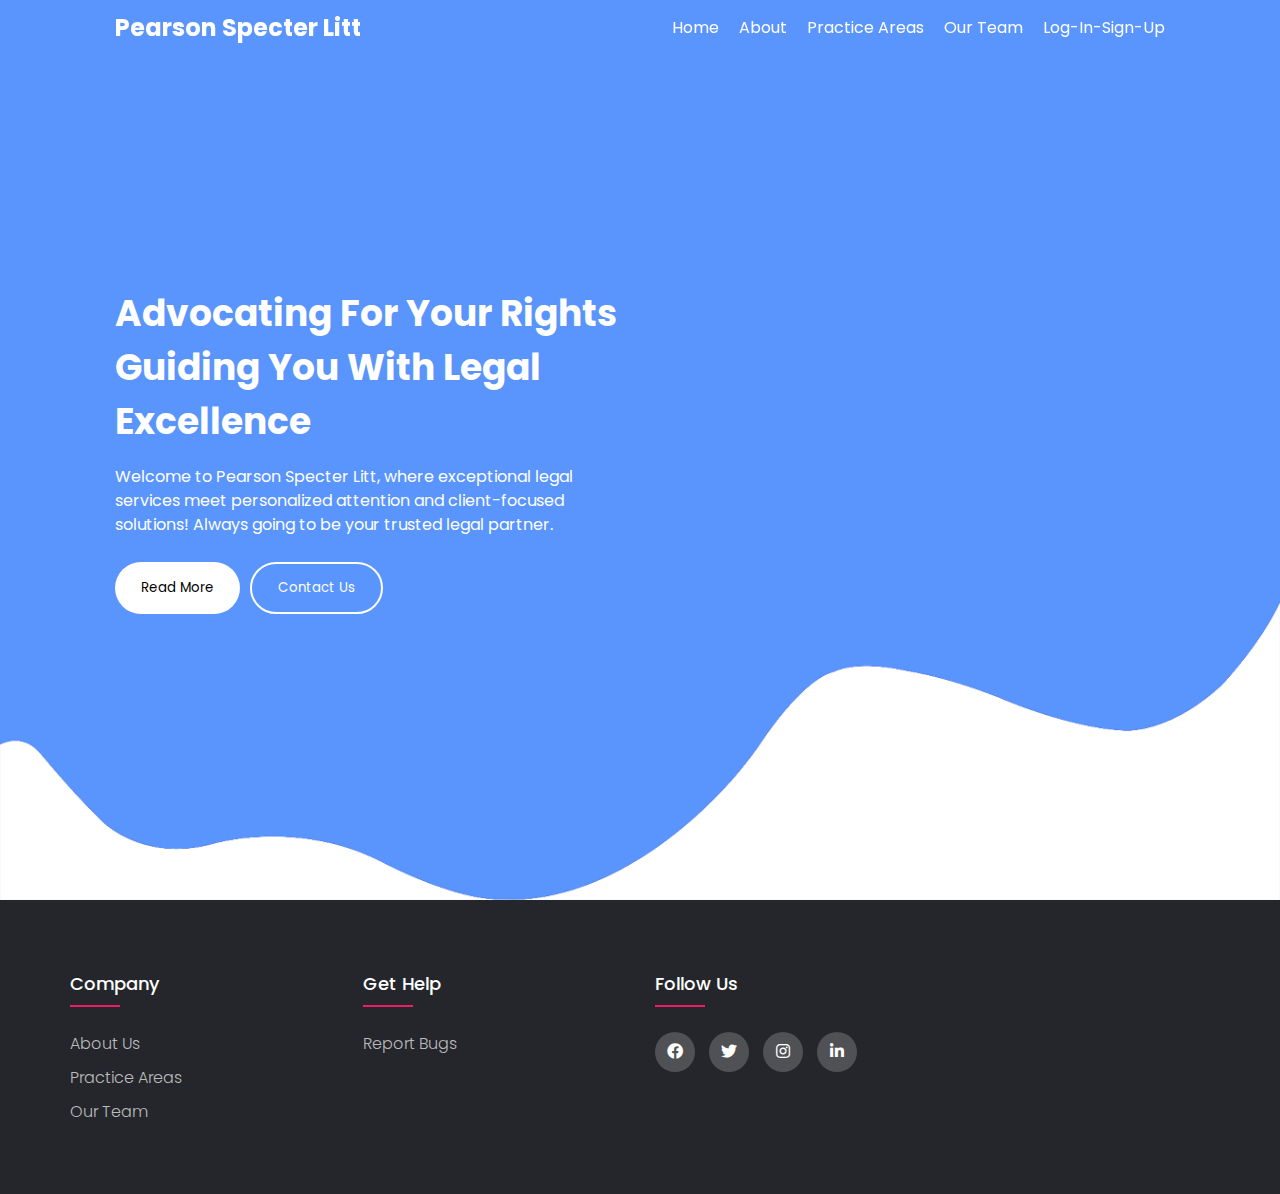
==== index.html @ 1b834b0c "bagong ror" ====
<!DOCTYPE html>
<html lang="en">
  <head>
    <meta name="viewport" content="width=device-width, initial-scale=1.0" />
    <title>Pearson Specter Litt</title>
    <link rel="stylesheet" href="index.css" />
    <link rel="icon" href="bold.ico" type="image/x-icon">
    <link rel="stylesheet" href="https://cdnjs.cloudflare.com/ajax/libs/font-awesome/4.7.0/css/font-awesome.min.css" />
    <link href="http://fonts.googleapis.com/css?family=Cookie" rel="stylesheet" type="text/css">
    <link rel="stylesheet" type="text/css" href="https://cdnjs.cloudflare.com/ajax/libs/font-awesome/5.15.1/css/all.min.css">
    <link rel="stylesheet" href="footer.css" />
    
  </head>
  <body>
    <main>
      <header>
        <nav class="nav container">
          <h2 class="nav_logo"><a href="welcome.html">Pearson Specter Litt</a></h2>

          <ul class="menu_items">
            <img src="times.svg" alt="timesicon" id="menu_toggle" />
            <li><a href="welcome.html" class="nav_link">Home</a></li>
            <li><a href="about.html" class="nav_link">About</a></li>
            <li><a href="areas.html" class="nav_link">Practice Areas</a></li>
            <li><a href="teams.html" class="nav_link">Our Team</a></li>
            <li><a href="log-in.html" class="nav_link">Log-In-Sign-Up</a></li>
          </ul>
          <img src="bars.svg" alt="timesicon" id="menu_toggle" />
        </nav>
      </header>

      <section class="hero">
        <div class="row container">
          <div class="column">
            <h2>Advocating For Your Rights <br> Guiding You With Legal Excellence</h2>
            <p>Welcome to Pearson Specter Litt, where exceptional legal services meet personalized attention and client-focused solutions! Always going to be your trusted legal partner.</p>
            <div class="buttons">
              <button class="btn" onclick="window.location.href='about.html'">Read More</button>
              <button class="btn" onclick="window.location.href='teams.html'">Contact Us</button>
            </div>
          </div>
        </div>
        <img src="bg-bottom-hero.png" alt="" class="curveImg" />
      </section>
    </main>

    <script>
      const header = document.querySelector("header");
      const menuToggler = document.querySelectorAll("#menu_toggle");

      menuToggler.forEach(toggler => {
        toggler.addEventListener("click", () => header.classList.toggle("showMenu"));
      });
      
    </script>
  <footer class="footer">
    <div class="container">
      <div class="row">
        <div class="footer-col">
          <h4>company</h4>
          <ul>
            <li><a href="about.html">About Us</a></li>
            <li><a href="areas.html">Practice Areas</a></li>
            <li><a href="teams.html">Our Team</a></li>
          </ul>
        </div>
        <div class="footer-col">
          <h4>get help</h4>
          <ul>
            <li><a href="https://forms.gle/CLfFnGYVM1ge7fXz7">Report Bugs</a></li>
          </ul>
        </div>
        <div class="footer-col">
          <h4>follow us</h4>
          <div class="social-links">
            <a href="https://www.facebook.com/san1ac1aus"><i class="fab fa-facebook"></i></a>
            <a href="https://twitter.com/S4nta_Tsuwewep"><i class="fab fa-twitter"></i></a>
            <a href="https://www.instagram.com/s4ntac1aus/"><i class="fab fa-instagram"></i></a>
            <a href="https://shaelelmeryanto.jobs180.com/"><i class="fab fa-linkedin-in"></i></a>
          </div>
        </div>
      </div>
    </div>
  </footer>

  </body>
</html>
---- index.css ----
/* Import Google font - Poppins */
@import url("https://fonts.googleapis.com/css2?family=Poppins:wght@200;300;400;500;600;700&display=swap");
* {
  margin: 0;
  padding: 0;
  box-sizing: border-box;
  font-family: "Poppins", sans-serif;
}
main {
  background: #5995fd;
}
.container {
  max-width: 1300px;
  width: 100%;
  margin: 0 auto;
}
header {
  position: fixed;
  top: 0;
  left: 0;
  width: 100%;
  z-index: 1000;
}
.nav {
  display: flex;
  align-items: center;
  justify-content: space-between;
  padding: 0 60px;
}
.nav_logo {
  padding: 10px 0;
}
.menu_items {
  display: flex;
  list-style: none;
  gap: 20px;
}
a {
  color: #fff;
  text-decoration: none;
}

/* Hero */
.hero {
  position: relative;
  min-height: 100vh;
  width: 100%;
  background: url/*(bg-dot.png), url(bg-dot.png), url(bg-round.png), url(bg-tree.png);*/;
  background-position: 10px 10px, bottom 215px right 10px, left 55% top -1%, left 45% bottom -1px;
  background-repeat: no-repeat;
  background-size: auto;
}
.curveImg {
  position: absolute;
  bottom: 0;
  width: 100%;
  pointer-events: none;
}
.hero .row {
  display: flex;
  align-items: center;
  min-height: 100vh;
  height: 100%;
  width: 100%;
  padding: 0 60px;
  gap: 30px;
  justify-content: space-between;
}
.hero .row h2,
.hero .row p {
  color: #fff;
}
.hero .row h2 {
  font-size: 36px;
  margin-bottom: 16px;
}
.hero .column {
  width: 50%;
}
.buttons {
  display: flex;
  margin-top: 25px;
  gap: 10px;
}
.btn {
  padding: 14px 26px;
  background: #fff;
  border-radius: 50px;
  border: none;
  cursor: pointer;
  transition: all 0.3s ease;
}
.btn:last-child {
  border: 2px solid #fff;
  background: transparent;
  color: #fff;
}
.btn:last-child:hover {
  background-color: #fff;
  color: #333;
}
.hero_img {
  width: 100%;
  z-index: 10;
  position: relative;
}
#menu_toggle {
  display: none;
}

/* Reponsive */
@media (width < 860px) {
  #menu_toggle {
    display: block;
  }
  .nav {
    padding: 0 20px;
    background-color: #fff;
    color:black;
  }

  .menu_items {
    position: fixed;
    top: 0;
    width: 260px;
    background-color: #fff;
    height: 100%;
    left: -100%;
    padding: 50px 30px 30px;
    flex-direction: column;
    transition: all 0.5s ease;
  }
  .showMenu .menu_items {
    left: 0;
  }
  a {
    color: #333;
  }
  #menu_toggle {
    width: 20px;
    cursor: pointer;
  }
  .menu_items #menu_toggle {
    position: absolute;
    top: 20px;
    right: 20px;
  }
  .hero {
    padding-top: 130px;
  }
  .hero .row {
    flex-direction: column;
    padding: 0 20px;
    justify-content: center;
  }
  .hero .row .column {
    width: 100%;
  }
}

@media (width < 600px) {
  .hero {
    padding-top: 80px;
  }
  .hero .row h2 {
    font-size: 26px;
  }
  .buttons {
    justify-content: center;
  }
  .btn {
    padding: 10px 16px;
  }
}
---- footer.css ----
@import url('https://fonts.googleapis.com/css2?family=Poppins:wght@300;400;500;600;700&display=swap');

body {
  line-height: 1.5;
  font-family: 'Poppins', sans-serif;
  margin: 0;
  padding: 0;
}

.container {
  max-width: 1170px;
  margin: auto;
}

.row {
  display: flex;
  flex-wrap: wrap;
}

ul {
  list-style: none;
  padding: 0;
  margin: 0;
}

.footer {
  background-color: #24262b;
  padding: 70px 0;
}

.footer-col {
  width: 25%;
  padding: 0 15px;
}

.footer-col h4 {
  font-size: 18px;
  color: #ffffff;
  text-transform: capitalize;
  margin-bottom: 35px;
  font-weight: 500;
  position: relative;
}

.footer-col h4::before {
  content: '';
  position: absolute;
  left: 0;
  bottom: -10px;
  background-color: #e91e63;
  height: 2px;
  box-sizing: border-box;
  width: 50px;
}

.footer-col ul li:not(:last-child) {
  margin-bottom: 10px;
}

.footer-col ul li a {
  font-size: 16px;
  text-transform: capitalize;
  color: #ffffff;
  text-decoration: none;
  font-weight: 300;
  color: #bbbbbb;
  display: block;
  transition: all 0.3s ease;
}

.footer-col ul li a:hover {
  color: #ffffff;
  padding-left: 8px;
}

.footer-col .social-links a {
  display: inline-block;
  height: 40px;
  width: 40px;
  background-color: rgba(255, 255, 255, 0.2);
  margin: 0 10px 10px 0;
  text-align: center;
  line-height: 40px;
  border-radius: 50%;
  color: #ffffff;
  transition: all 0.5s ease;
}

.footer-col .social-links a:hover {
  color: #24262b;
  background-color: #ffffff;
}

/* Responsive */

@media (max-width: 767px) {
  .footer-col {
    width: 50%;
    margin-bottom: 30px;
  }
}

@media (max-width: 574px) {
  .footer-col {
    width: 100%;
  }
}
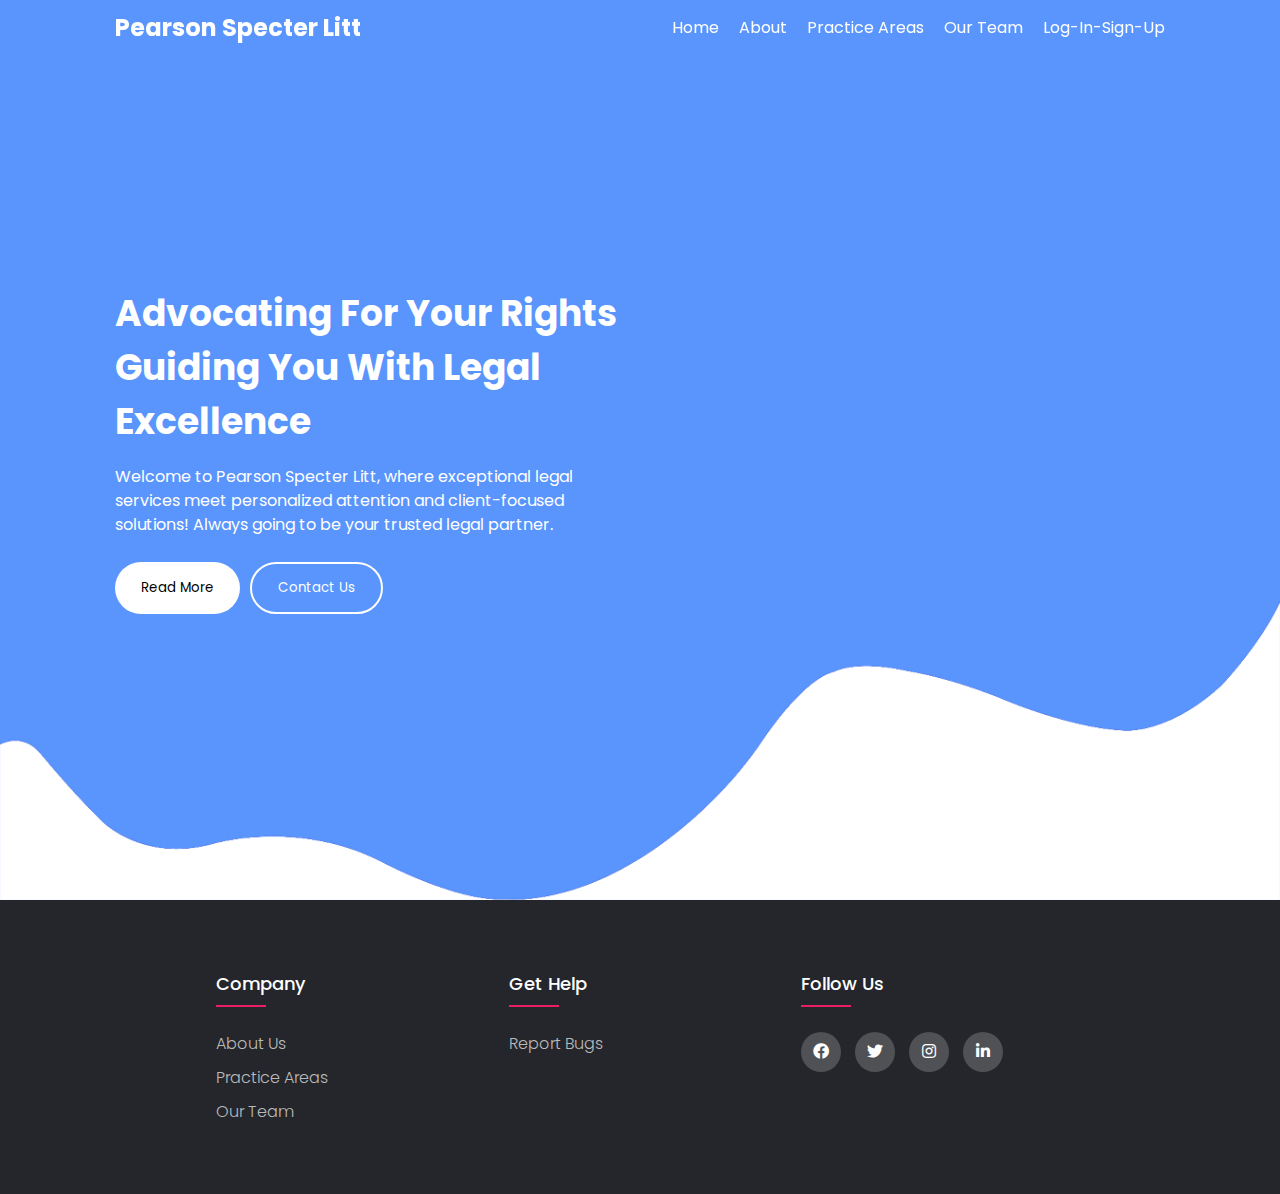
==== commit bdc23e85: "naol nakaka-commit" ====
--- a/index.html
+++ b/index.html
@@ -8,18 +8,153 @@
     <link rel="stylesheet" href="https://cdnjs.cloudflare.com/ajax/libs/font-awesome/4.7.0/css/font-awesome.min.css" />
     <link href="http://fonts.googleapis.com/css?family=Cookie" rel="stylesheet" type="text/css">
     <link rel="stylesheet" type="text/css" href="https://cdnjs.cloudflare.com/ajax/libs/font-awesome/5.15.1/css/all.min.css">
-    <link rel="stylesheet" href="footer.css" />
-    
+    <style>
+      @import url('https://fonts.googleapis.com/css2?family=Poppins:wght@300;400;500;600;700&display=swap');
+
+body {
+  line-height: 1.5;
+  font-family: 'Poppins', sans-serif;
+  margin: 0;
+  padding: 0;
+}
+
+.container {
+  max-width: 1170px;
+  margin: auto;
+
+
+}
+
+.row {
+  display: flex;
+  flex-wrap: wrap;
+  justify-content: center;
+
+}
+
+ul {
+  list-style: none;
+  padding: 0;
+  margin: 0;
+  justify-content: center;
+
+}
+
+.footer {
+  background-color: #24262b;
+  padding: 70px 0;
+  justify-content: center;
+
+}
+
+.footer-col {
+  width: 25%;
+  padding: 0 15px;
+  justify-content: center;
+
+
+}
+
+.footer-col h4 {
+  font-size: 18px;
+  color: #ffffff;
+  text-transform: capitalize;
+  margin-bottom: 35px;
+  font-weight: 500;
+  position: relative;
+  justify-content: center;
+
+}
+
+.footer-col h4::before {
+  content: '';
+  position: absolute;
+  left: 0;
+  bottom: -10px;
+  background-color: #e91e63;
+  height: 2px;
+  box-sizing: border-box;
+  width: 50px;
+  justify-content: center;
+
+}
+
+.footer-col ul li:not(:last-child) {
+  margin-bottom: 10px;
+  justify-content: center;
+
+}
+
+.footer-col ul li a {
+  font-size: 16px;
+  text-transform: capitalize;
+  color: #ffffff;
+  text-decoration: none;
+  font-weight: 300;
+  color: #bbbbbb;
+  display: block;
+  justify-content: center;
+  transition: all 0.3s ease;
+}
+
+.footer-col ul li a:hover {
+  color: #ffffff;
+  padding-left: 8px;
+  justify-content: center;
+
+}
+
+.footer-col .social-links a {
+  display: inline-block;
+  height: 40px;
+  width: 40px;
+  background-color: rgba(255, 255, 255, 0.2);
+  margin: 0 10px 10px 0;
+  text-align: center;
+  line-height: 40px;
+  border-radius: 50%;
+  color: #ffffff;
+  transition: all 0.5s ease;
+  justify-content: center;
+
+}
+
+.footer-col .social-links a:hover {
+  color: #24262b;
+  background-color: #ffffff;
+  justify-content: center;
+
+}
+
+/* Responsive */
+
+@media (max-width: 767px) {
+  .footer-col {
+    width: 50%;
+    margin-bottom: 30px;
+    justify-content: center;
+
+  }
+}
+
+@media (max-width: 574px) {
+  .footer-col {
+    width: 100%;
+    justify-content: center;
+  }
+}
+
+    </style>
   </head>
   <body>
     <main>
       <header>
         <nav class="nav container">
-          <h2 class="nav_logo"><a href="welcome.html">Pearson Specter Litt</a></h2>
+          <h2 class="nav_logo"><a href="index.html">Pearson Specter Litt</a></h2>
 
           <ul class="menu_items">
             <img src="times.svg" alt="timesicon" id="menu_toggle" />
-            <li><a href="welcome.html" class="nav_link">Home</a></li>
+            <li><a href="index.html" class="nav_link">Home</a></li>
             <li><a href="about.html" class="nav_link">About</a></li>
             <li><a href="areas.html" class="nav_link">Practice Areas</a></li>
             <li><a href="teams.html" class="nav_link">Our Team</a></li>
--- a/index.css
+++ b/index.css
@@ -171,4 +171,7 @@
   .btn {
     padding: 10px 16px;
   }
+}
+body.areas-page main {
+  padding-bottom: 0;
 }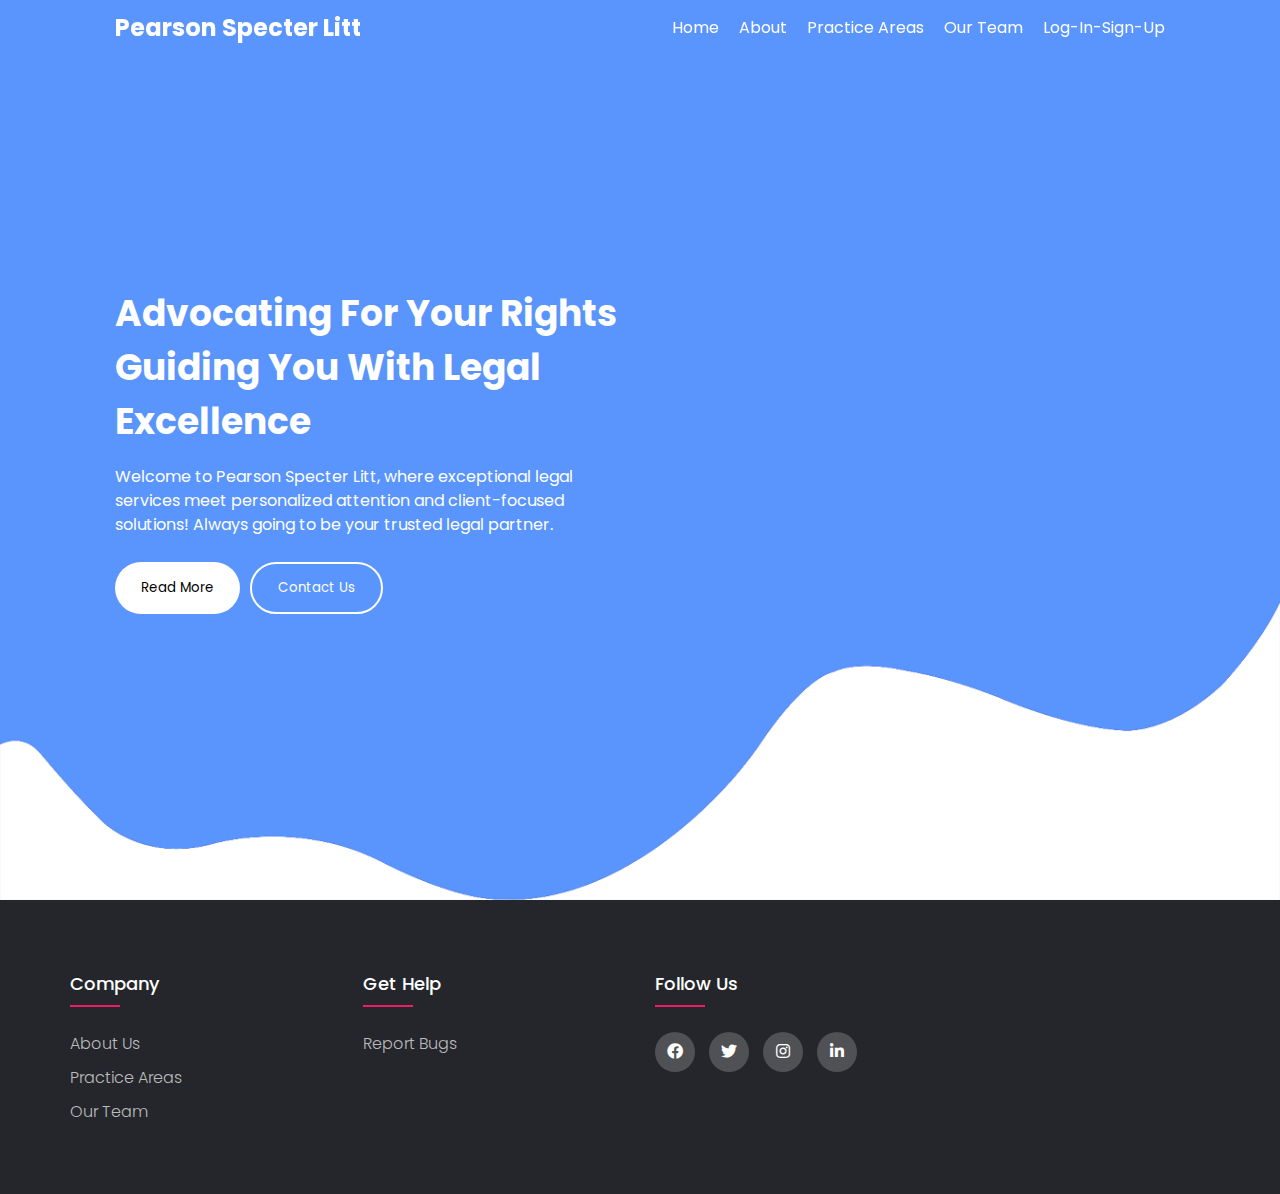
==== commit 48aaa2ec: "buti pa d2, kaya q mag-commit" ====
--- a/index.html
+++ b/index.html
@@ -8,143 +8,8 @@
     <link rel="stylesheet" href="https://cdnjs.cloudflare.com/ajax/libs/font-awesome/4.7.0/css/font-awesome.min.css" />
     <link href="http://fonts.googleapis.com/css?family=Cookie" rel="stylesheet" type="text/css">
     <link rel="stylesheet" type="text/css" href="https://cdnjs.cloudflare.com/ajax/libs/font-awesome/5.15.1/css/all.min.css">
-    <style>
-      @import url('https://fonts.googleapis.com/css2?family=Poppins:wght@300;400;500;600;700&display=swap');
-
-body {
-  line-height: 1.5;
-  font-family: 'Poppins', sans-serif;
-  margin: 0;
-  padding: 0;
-}
-
-.container {
-  max-width: 1170px;
-  margin: auto;
-
-
-}
-
-.row {
-  display: flex;
-  flex-wrap: wrap;
-  justify-content: center;
-
-}
-
-ul {
-  list-style: none;
-  padding: 0;
-  margin: 0;
-  justify-content: center;
-
-}
-
-.footer {
-  background-color: #24262b;
-  padding: 70px 0;
-  justify-content: center;
-
-}
-
-.footer-col {
-  width: 25%;
-  padding: 0 15px;
-  justify-content: center;
-
-
-}
-
-.footer-col h4 {
-  font-size: 18px;
-  color: #ffffff;
-  text-transform: capitalize;
-  margin-bottom: 35px;
-  font-weight: 500;
-  position: relative;
-  justify-content: center;
-
-}
-
-.footer-col h4::before {
-  content: '';
-  position: absolute;
-  left: 0;
-  bottom: -10px;
-  background-color: #e91e63;
-  height: 2px;
-  box-sizing: border-box;
-  width: 50px;
-  justify-content: center;
-
-}
-
-.footer-col ul li:not(:last-child) {
-  margin-bottom: 10px;
-  justify-content: center;
-
-}
-
-.footer-col ul li a {
-  font-size: 16px;
-  text-transform: capitalize;
-  color: #ffffff;
-  text-decoration: none;
-  font-weight: 300;
-  color: #bbbbbb;
-  display: block;
-  justify-content: center;
-  transition: all 0.3s ease;
-}
-
-.footer-col ul li a:hover {
-  color: #ffffff;
-  padding-left: 8px;
-  justify-content: center;
-
-}
-
-.footer-col .social-links a {
-  display: inline-block;
-  height: 40px;
-  width: 40px;
-  background-color: rgba(255, 255, 255, 0.2);
-  margin: 0 10px 10px 0;
-  text-align: center;
-  line-height: 40px;
-  border-radius: 50%;
-  color: #ffffff;
-  transition: all 0.5s ease;
-  justify-content: center;
-
-}
-
-.footer-col .social-links a:hover {
-  color: #24262b;
-  background-color: #ffffff;
-  justify-content: center;
-
-}
-
-/* Responsive */
-
-@media (max-width: 767px) {
-  .footer-col {
-    width: 50%;
-    margin-bottom: 30px;
-    justify-content: center;
-
-  }
-}
-
-@media (max-width: 574px) {
-  .footer-col {
-    width: 100%;
-    justify-content: center;
-  }
-}
-
-    </style>
+    <link rel="stylesheet" href="footer.css" />
+    
   </head>
   <body>
     <main>
--- a/index.css
+++ b/index.css
@@ -171,7 +171,4 @@
   .btn {
     padding: 10px 16px;
   }
-}
-body.areas-page main {
-  padding-bottom: 0;
 }--- a/footer.css
+++ b/footer.css
@@ -0,0 +1,116 @@
+@import url('https://fonts.googleapis.com/css2?family=Poppins:wght@300;400;500;600;700&display=swap');
+
+body {
+  line-height: 1.5;
+  font-family: 'Poppins', sans-serif;
+  margin: 0;
+  padding: 0;
+}
+
+.container {
+  max-width: 1170px;
+  margin: auto;
+}
+
+.row {
+  display: flex;
+  flex-wrap: wrap;
+}
+
+ul {
+  list-style: none;
+  padding: 0;
+  margin: 0;
+}
+
+.footer {
+  background-color: #24262b;
+  padding: 70px 0; /* Adjust the padding as needed */
+}
+
+.footer-col {
+  width: 25%;
+  padding: 0 15px;
+}
+
+.footer-col h4 {
+  font-size: 18px;
+  color: #ffffff;
+  text-transform: capitalize;
+  margin-bottom: 35px;
+  font-weight: 500;
+  position: relative;
+  justify-content: center;
+}
+
+.footer-col h4::before {
+  content: '';
+  position: absolute;
+  left: 0;
+  bottom: -10px;
+  background-color: #e91e63;
+  height: 2px;
+  box-sizing: border-box;
+  width: 50px;
+  justify-content: center;
+}
+
+.footer-col ul li:not(:last-child) {
+  margin-bottom: 10px;
+  justify-content: center;
+}
+
+.footer-col ul li a {
+  font-size: 16px;
+  text-transform: capitalize;
+  color: #ffffff;
+  text-decoration: none;
+  font-weight: 300;
+  color: #bbbbbb;
+  display: block;
+  justify-content: center;
+  transition: all 0.3s ease;
+}
+
+.footer-col ul li a:hover {
+  color: #ffffff;
+  padding-left: 8px;
+  justify-content: center;
+}
+
+.footer-col .social-links a {
+  display: inline-block;
+  height: 40px;
+  width: 40px;
+  background-color: rgba(255, 255, 255, 0.2);
+  margin: 0 10px 10px 0;
+  text-align: center;
+  line-height: 40px;
+  border-radius: 50%;
+  color: #ffffff;
+  transition: all 0.5s ease;
+  justify-content: center;
+}
+
+.footer-col .social-links a:hover {
+  color: #24262b;
+  background-color: #ffffff;
+  justify-content: center;
+}
+
+/* Responsive */
+
+@media (max-width: 767px) {
+  .footer-col {
+    width: 50%;
+    margin-bottom: 30px;
+    justify-content: center;
+  }
+}
+
+@media (max-width: 574px) {
+  .footer-col {
+    width: 100%;
+    justify-content: center;
+  }
+}
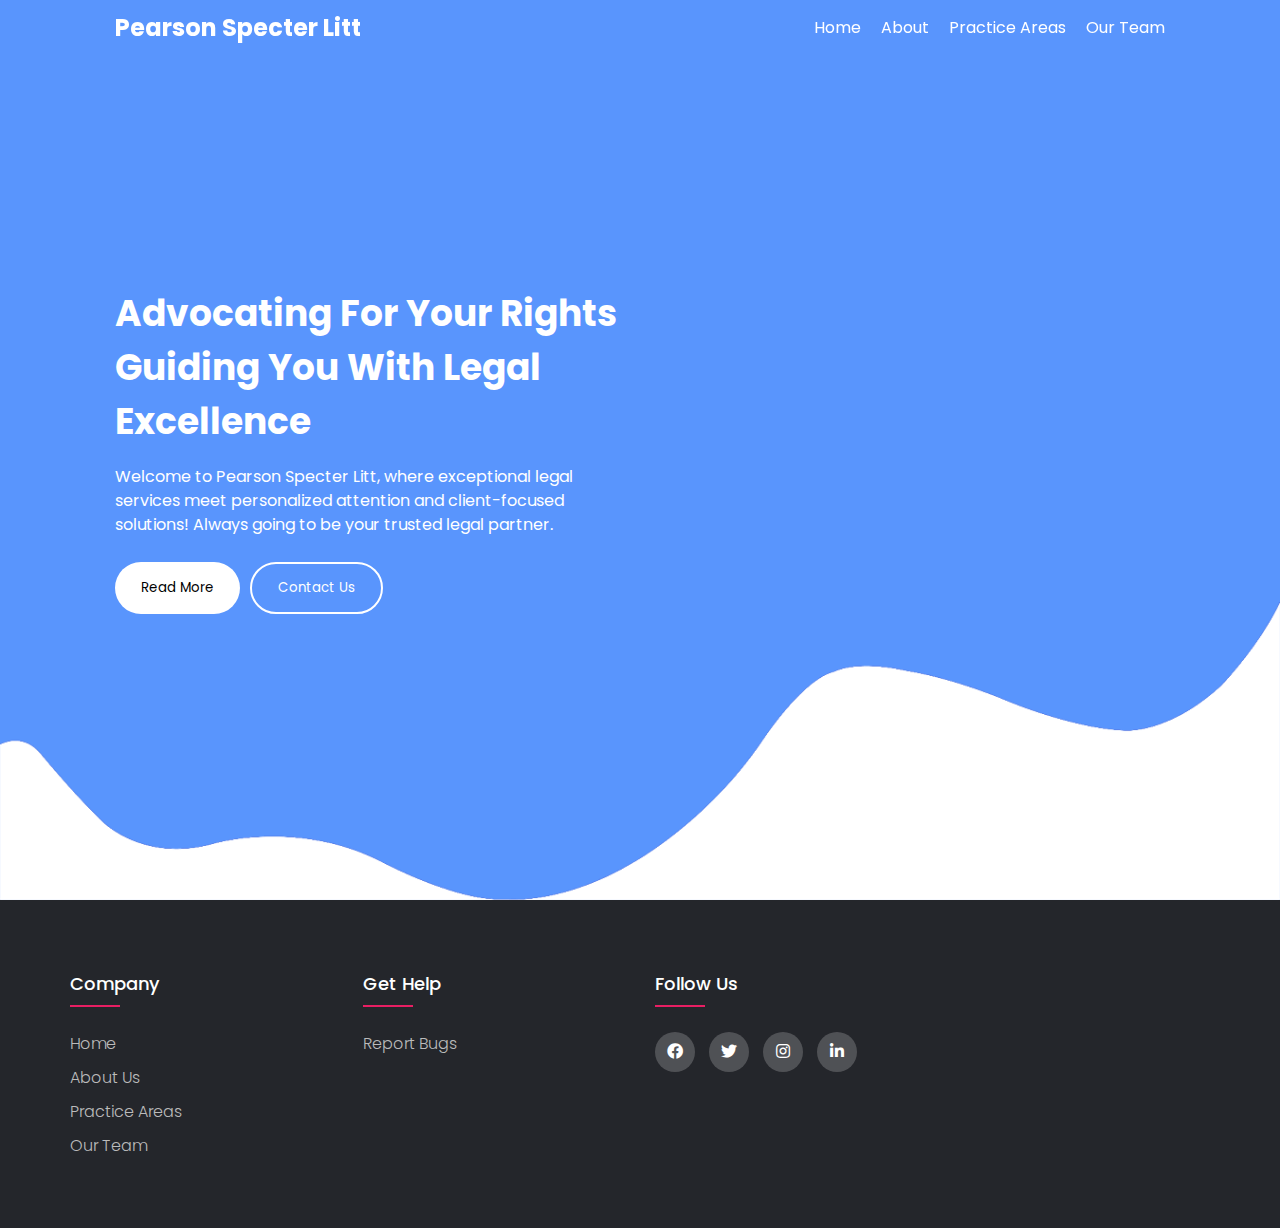
==== commit 16cd8d7c: "commitment time" ====
--- a/index.html
+++ b/index.html
@@ -23,7 +23,6 @@
             <li><a href="about.html" class="nav_link">About</a></li>
             <li><a href="areas.html" class="nav_link">Practice Areas</a></li>
             <li><a href="teams.html" class="nav_link">Our Team</a></li>
-            <li><a href="log-in.html" class="nav_link">Log-In-Sign-Up</a></li>
           </ul>
           <img src="bars.svg" alt="timesicon" id="menu_toggle" />
         </nav>
@@ -59,6 +58,7 @@
         <div class="footer-col">
           <h4>company</h4>
           <ul>
+            <li><a href="index.html" class="nav_link">Home</a></li>
             <li><a href="about.html">About Us</a></li>
             <li><a href="areas.html">Practice Areas</a></li>
             <li><a href="teams.html">Our Team</a></li>
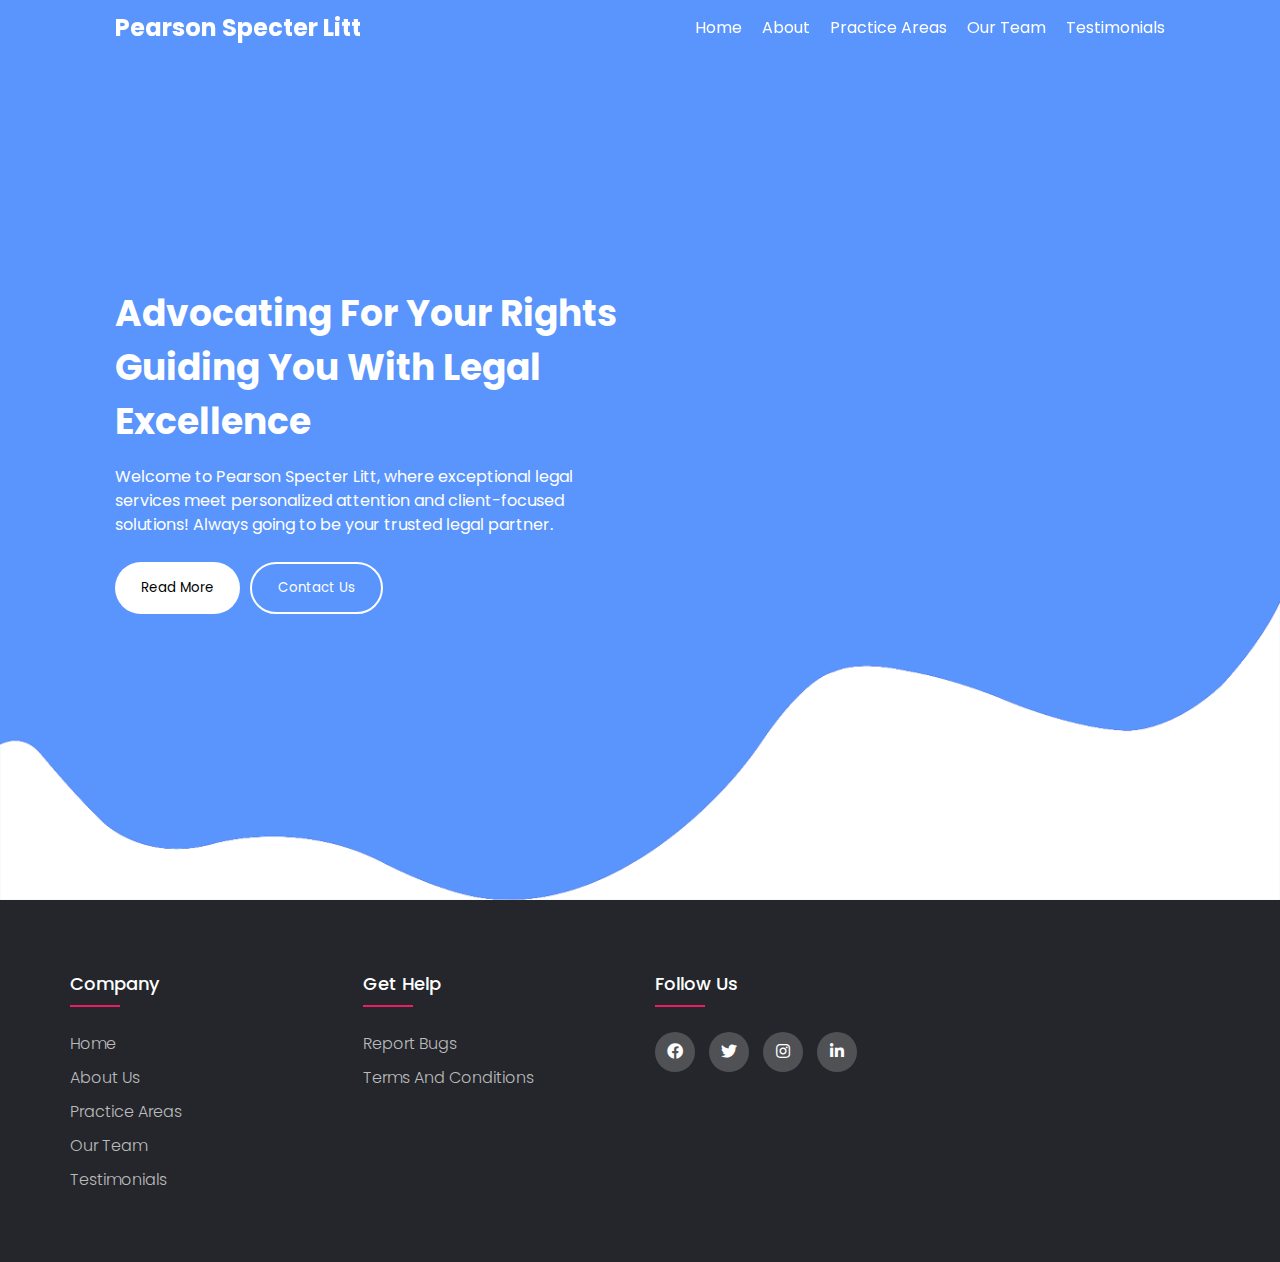
==== commit a2cc5452: "kaya q na mag-commit (sa github)" ====
--- a/index.html
+++ b/index.html
@@ -23,6 +23,7 @@
             <li><a href="about.html" class="nav_link">About</a></li>
             <li><a href="areas.html" class="nav_link">Practice Areas</a></li>
             <li><a href="teams.html" class="nav_link">Our Team</a></li>
+            <li><a href="testimonials.html">Testimonials</a></li>
           </ul>
           <img src="bars.svg" alt="timesicon" id="menu_toggle" />
         </nav>
@@ -31,6 +32,7 @@
       <section class="hero">
         <div class="row container">
           <div class="column">
+            <h1 id="greeting-right"></h1>
             <h2>Advocating For Your Rights <br> Guiding You With Legal Excellence</h2>
             <p>Welcome to Pearson Specter Litt, where exceptional legal services meet personalized attention and client-focused solutions! Always going to be your trusted legal partner.</p>
             <div class="buttons">
@@ -62,12 +64,14 @@
             <li><a href="about.html">About Us</a></li>
             <li><a href="areas.html">Practice Areas</a></li>
             <li><a href="teams.html">Our Team</a></li>
+            <li><a href="testimonials.html">Testimonials</a></li>
           </ul>
         </div>
         <div class="footer-col">
           <h4>get help</h4>
           <ul>
             <li><a href="https://forms.gle/CLfFnGYVM1ge7fXz7">Report Bugs</a></li>
+            <li><a href="tac.html">Terms and Conditions</a></li>
           </ul>
         </div>
         <div class="footer-col">
@@ -83,5 +87,6 @@
     </div>
   </footer>
 
+  <script src="log-in.js"></script>
   </body>
 </html>